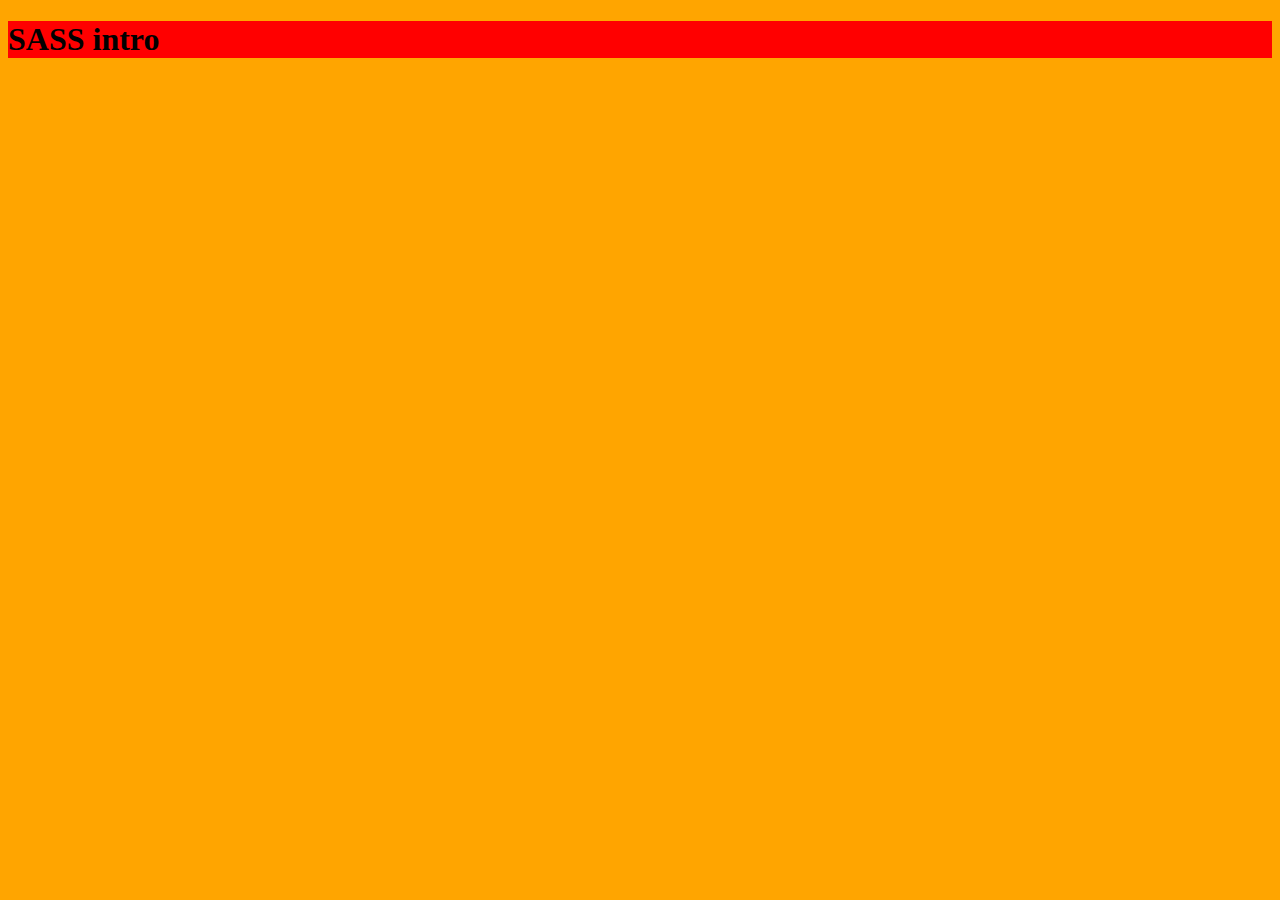
==== intro/index.html @ 49898c7f "first commit" ====
<!DOCTYPE html>
<html lang="en">
<head>
    <meta charset="UTF-8">
    <meta name="viewport" content="width=device-width, initial-scale=1.0">
    <title>Document</title>
    <link rel="stylesheet" href="style.css">
</head>
<body>
    <h1>SASS intro</h1>
    
</body>
</html>
---- intro/style.css ----
body {
  background-color: orange;
}
body h1 {
  background-color: red;
}

/*# sourceMappingURL=style.css.map */
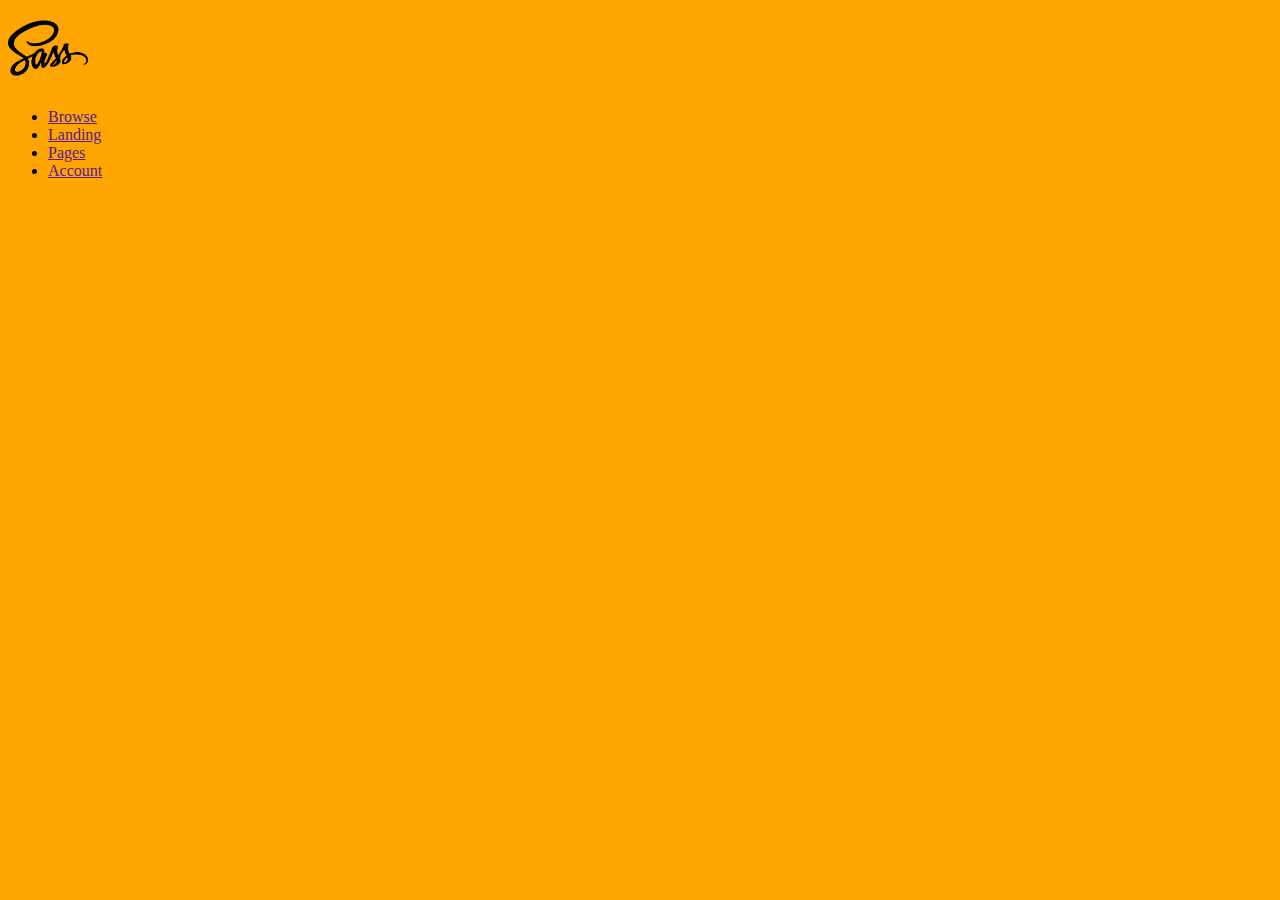
==== commit 322d2c3a: "add" ====
--- a/intro/index.html
+++ b/intro/index.html
@@ -7,7 +7,19 @@
     <link rel="stylesheet" href="style.css">
 </head>
 <body>
-    <h1>SASS intro</h1>
+    <header>
+        <div>
+            <img src="./img/sass-logo.png" alt="logo" width="80px">
+        </div>
+        <div>
+            <ul>
+                <li><a href="">Browse</a></li>
+                <li><a href="">Landing</a></li>
+                <li><a href="">Pages</a></li>
+                <li><a href="">Account</a></li>
+            </ul>
+        </div>
+    </header>
     
 </body>
 </html>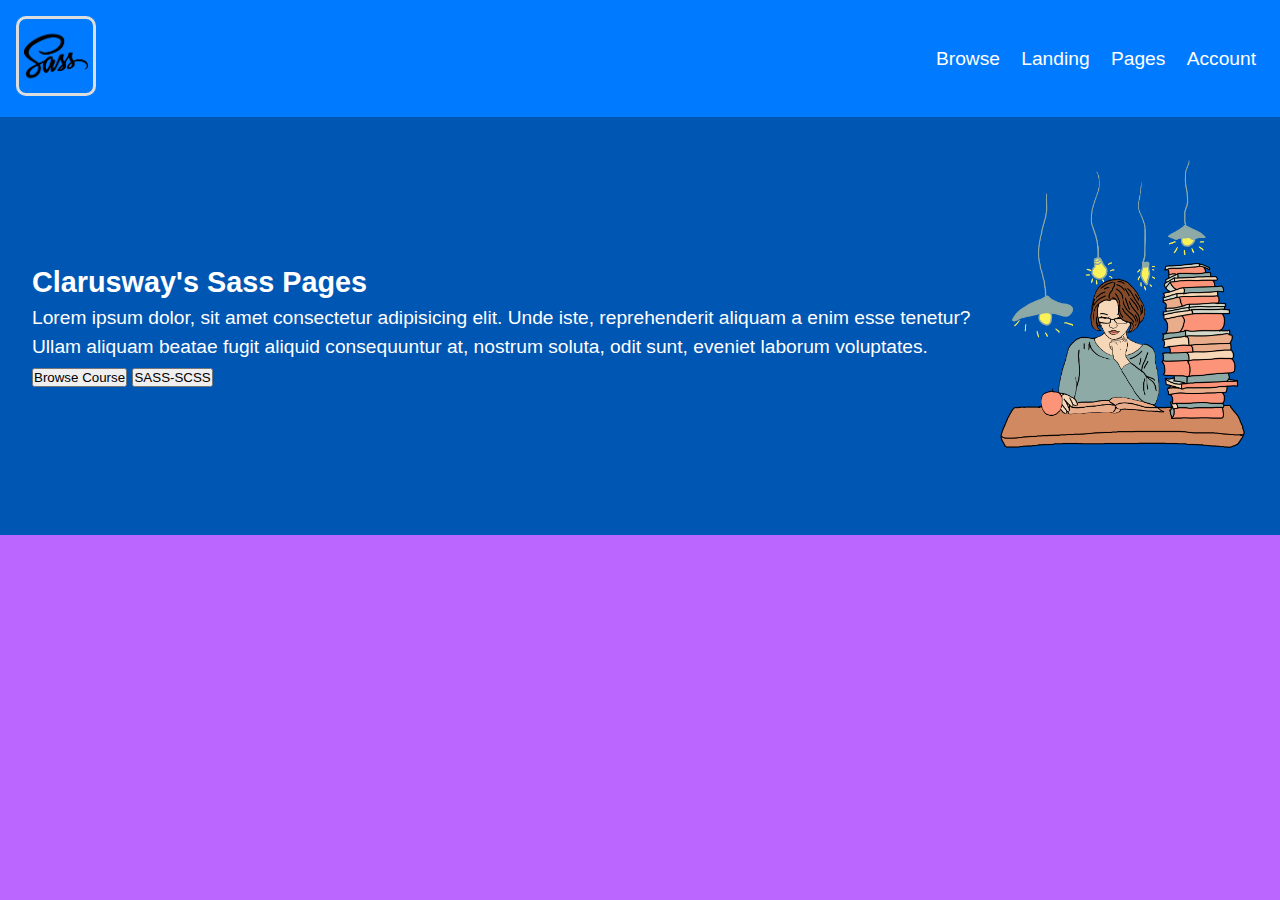
==== commit 9bd5b45f: "add" ====
--- a/intro/index.html
+++ b/intro/index.html
@@ -9,7 +9,7 @@
 <body>
     <header>
         <div>
-            <img src="./img/sass-logo.png" alt="logo" width="80px">
+            <img src="./img/sass-logo.png" alt="logo">
         </div>
         <div>
             <ul>
@@ -20,6 +20,19 @@
             </ul>
         </div>
     </header>
+    <main>
+        <section class="banner">
+<aside>
+    <h2>Clarusway's Sass Pages</h2>
+    <p>Lorem ipsum dolor, sit amet consectetur adipisicing elit. Unde iste, reprehenderit aliquam a enim esse tenetur? Ullam aliquam beatae fugit aliquid consequuntur at, nostrum soluta, odit sunt, eveniet laborum voluptates.</p>
+    <div>
+        <button>Browse Course</button>
+        <button>SASS-SCSS</button>
+    </div>
+</aside>
+<img src="./img/banner.png" width="300px" alt="banner">
+        </section>
+    </main>
     
 </body>
 </html>--- a/intro/style.css
+++ b/intro/style.css
@@ -1,8 +1,62 @@
+* {
+  margin: 0;
+  padding: 0;
+  box-sizing: border-box;
+}
+
 body {
-  background-color: orange;
+  background-color: #bb66ff;
+  font-family: Arial, Helvetica, sans-serif;
+  font-size: 1.2rem;
+  color: #333;
 }
-body h1 {
-  background-color: red;
+
+/* --------------- header -------------- */
+header {
+  background-color: #007bff;
+  display: flex;
+  justify-content: space-between;
+  align-items: center;
+  padding: 1rem;
+}
+header img {
+  width: 80px;
+  border: solid #ddd;
+  padding: 5px;
+  border-radius: 10px;
+}
+header ul {
+  list-style-type: none;
+}
+header ul li {
+  display: inline-block;
+  padding: 0.5rem;
+}
+header ul li:hover {
+  text-decoration: underline;
+}
+header ul li a {
+  text-decoration: none;
+  color: white;
+}
+header ul li a:hover {
+  color: #333;
+}
+
+/* ------------- Banner ------------- */
+.banner {
+  background-color: #0056B3;
+  display: flex;
+  justify-content: space-between;
+  align-items: center;
+  padding: 2rem;
+  color: white;
+  line-height: 1.5;
+}
+.banner img {
+  width: 30%;
+  max-width: 400px;
+  min-width: 250px;
 }
 
 /*# sourceMappingURL=style.css.map */
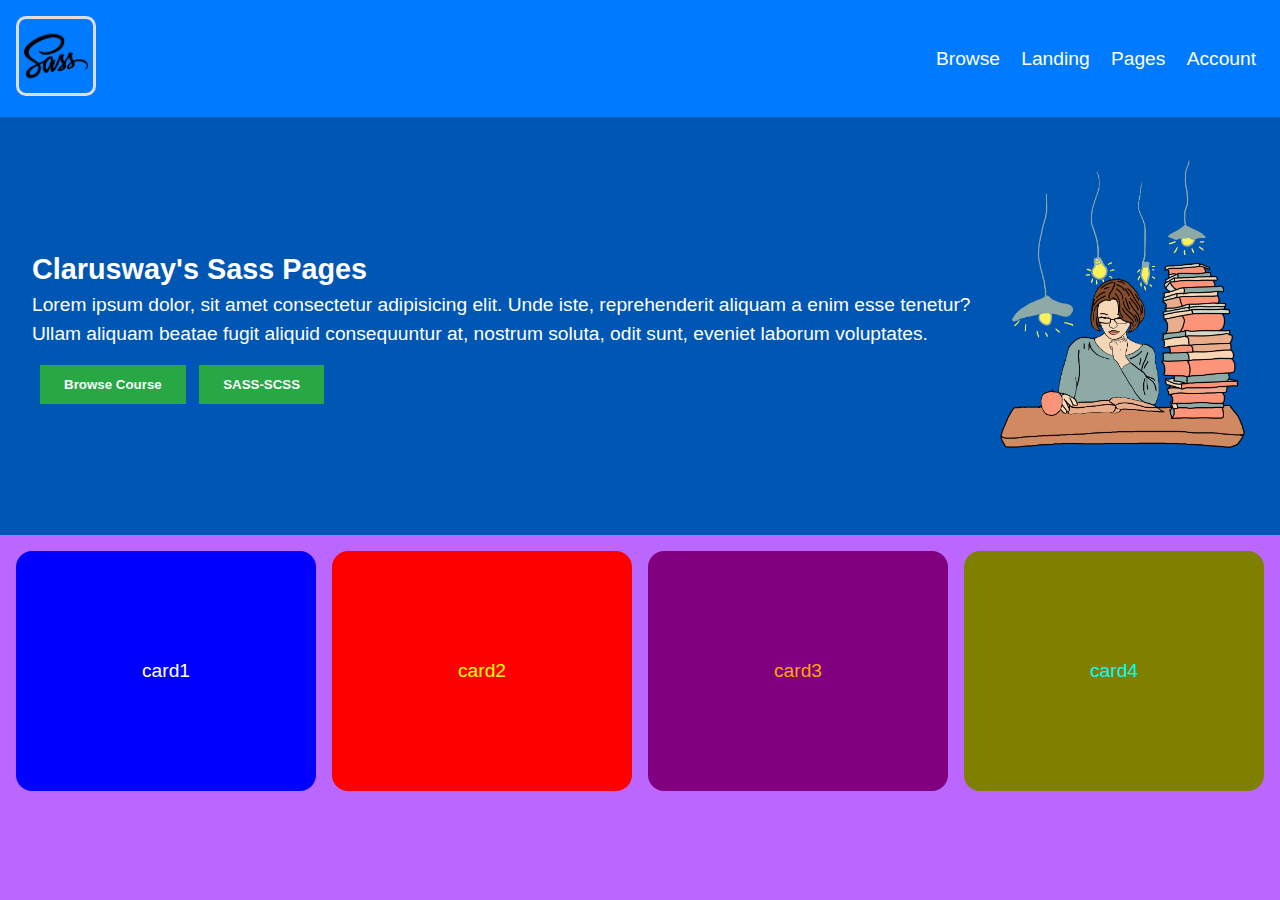
==== commit 5b817280: "add" ====
--- a/intro/index.html
+++ b/intro/index.html
@@ -32,6 +32,13 @@
 </aside>
 <img src="./img/banner.png" width="300px" alt="banner">
         </section>
+
+        <section class="cards">
+            <div class="card1">card1</div>
+            <div class="card2">card2</div>
+            <div class="card3">card3</div>
+            <div class="card4">card4</div>
+        </section>
     </main>
     
 </body>
--- a/intro/style.css
+++ b/intro/style.css
@@ -4,6 +4,9 @@
   box-sizing: border-box;
 }
 
+/* ---------------------------------- */
+/*        Variable Declaration        */
+/* ---------------------------------- */
 body {
   background-color: #bb66ff;
   font-family: Arial, Helvetica, sans-serif;
@@ -45,7 +48,7 @@
 
 /* ------------- Banner ------------- */
 .banner {
-  background-color: #0056B3;
+  background-color: #0056b3;
   display: flex;
   justify-content: space-between;
   align-items: center;
@@ -53,10 +56,71 @@
   color: white;
   line-height: 1.5;
 }
+.banner aside button {
+  background-color: #28a745;
+  padding: 0.75rem 1.5rem;
+  border: none;
+  margin-top: 1rem;
+  margin-left: 0.5rem;
+  color: #f8f9fa;
+  font-weight: bold;
+}
+.banner aside button:hover {
+  background-color: #1e7e34;
+  cursor: pointer;
+  transform: scale(0.97);
+}
 .banner img {
   width: 30%;
   max-width: 400px;
   min-width: 250px;
 }
 
+/* -------------- CARDS ------------- */
+.cards {
+  display: flex;
+  gap: 1rem;
+  padding: 1rem;
+}
+.cards .card1 {
+  background-color: blue;
+  width: 25%;
+  height: 15rem;
+  border-radius: 1rem;
+  color: white;
+  display: flex;
+  justify-content: center;
+  align-items: center;
+}
+.cards .card2 {
+  background-color: red;
+  width: 25%;
+  height: 15rem;
+  border-radius: 1rem;
+  color: yellow;
+  display: flex;
+  justify-content: center;
+  align-items: center;
+}
+.cards .card3 {
+  background-color: purple;
+  width: 25%;
+  height: 15rem;
+  border-radius: 1rem;
+  color: orange;
+  display: flex;
+  justify-content: center;
+  align-items: center;
+}
+.cards .card4 {
+  background-color: olive;
+  width: 25%;
+  height: 15rem;
+  border-radius: 1rem;
+  color: aqua;
+  display: flex;
+  justify-content: center;
+  align-items: center;
+}
+
 /*# sourceMappingURL=style.css.map */
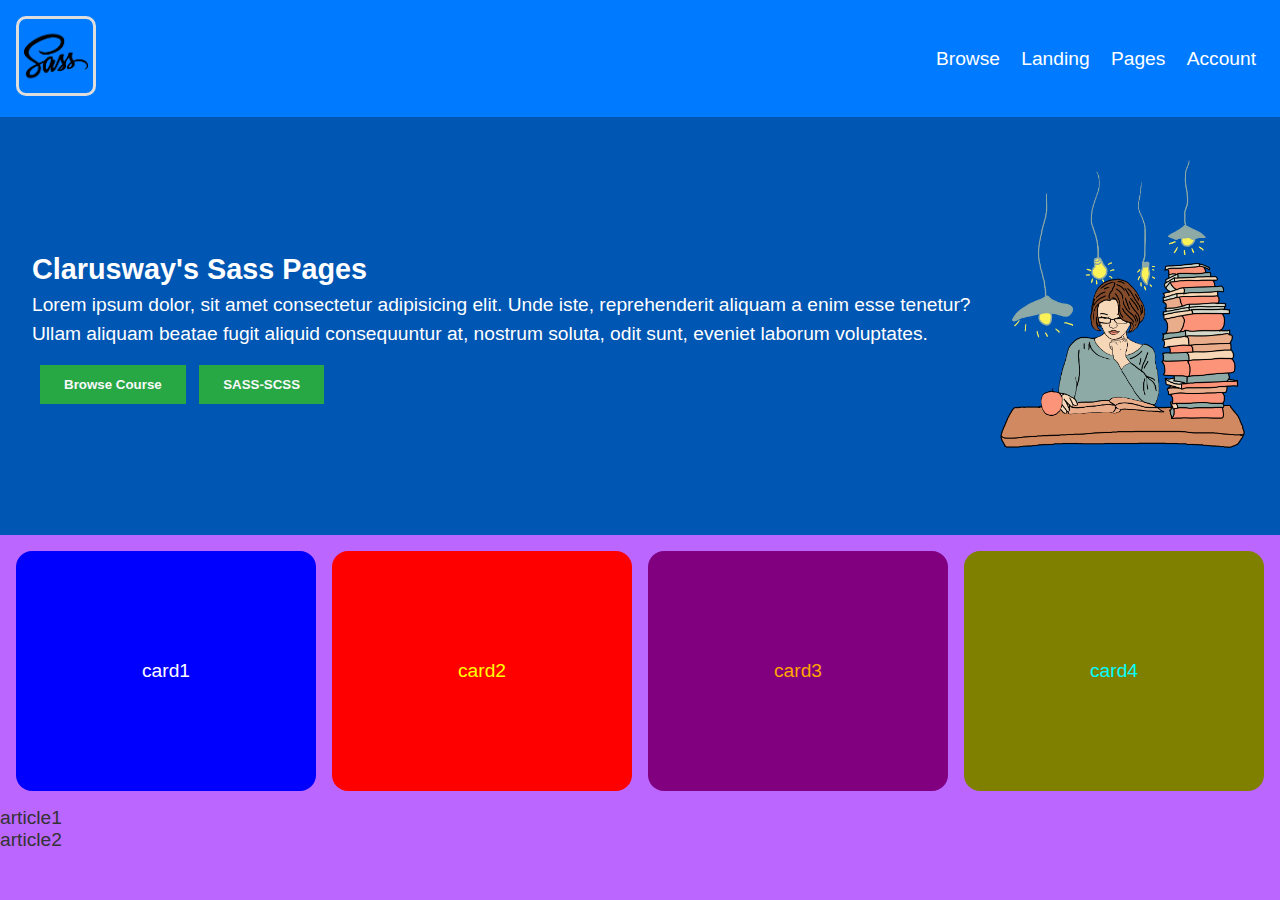
==== commit 31700619: "add" ====
--- a/intro/index.html
+++ b/intro/index.html
@@ -39,6 +39,16 @@
             <div class="card3">card3</div>
             <div class="card4">card4</div>
         </section>
+
+        <section class="articles">
+            <article class="article1">article1</article>
+            <article class="article2">article2</article>
+        </section>
+
+
+
+
+
     </main>
     
 </body>
--- a/intro/style.css
+++ b/intro/style.css
@@ -123,4 +123,8 @@
   align-items: center;
 }
 
+/* ---------------------------------- */
+/*               EXTEND               */
+/* ---------------------------------- */
+
 /*# sourceMappingURL=style.css.map */
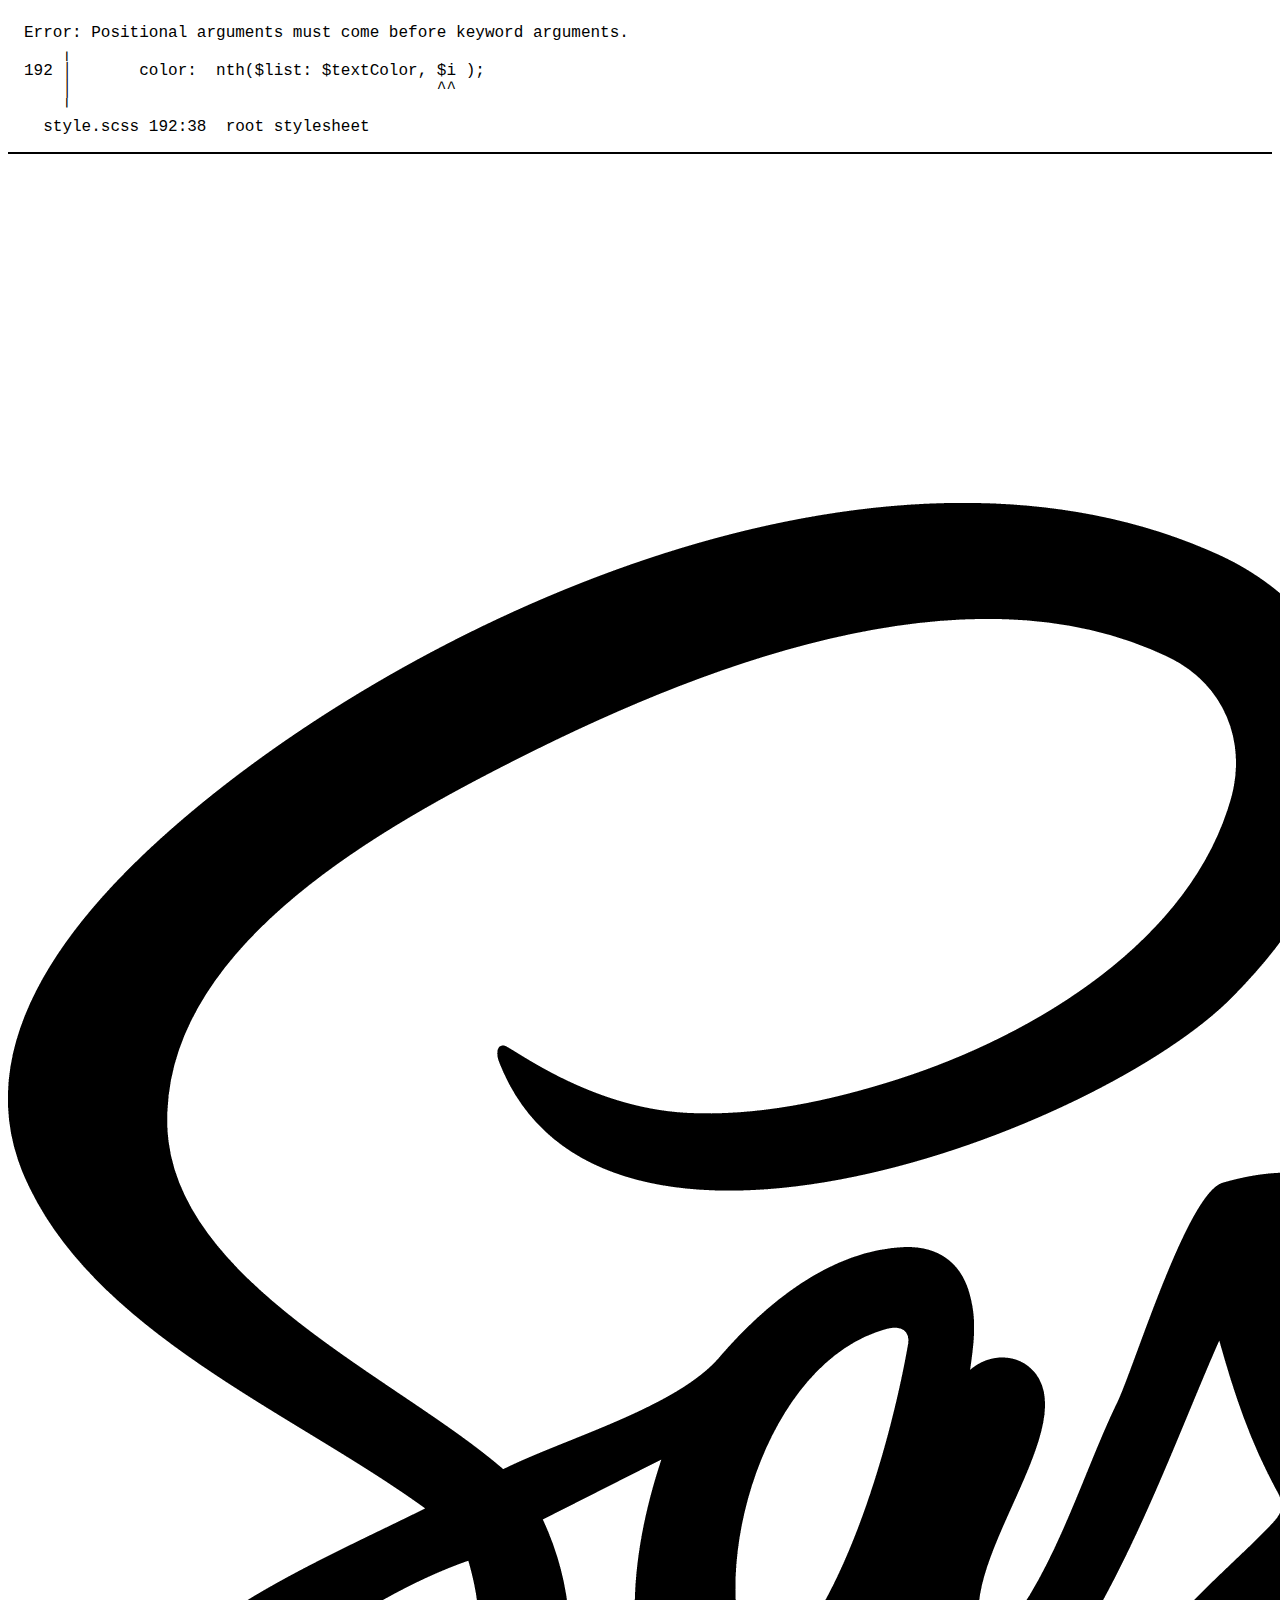
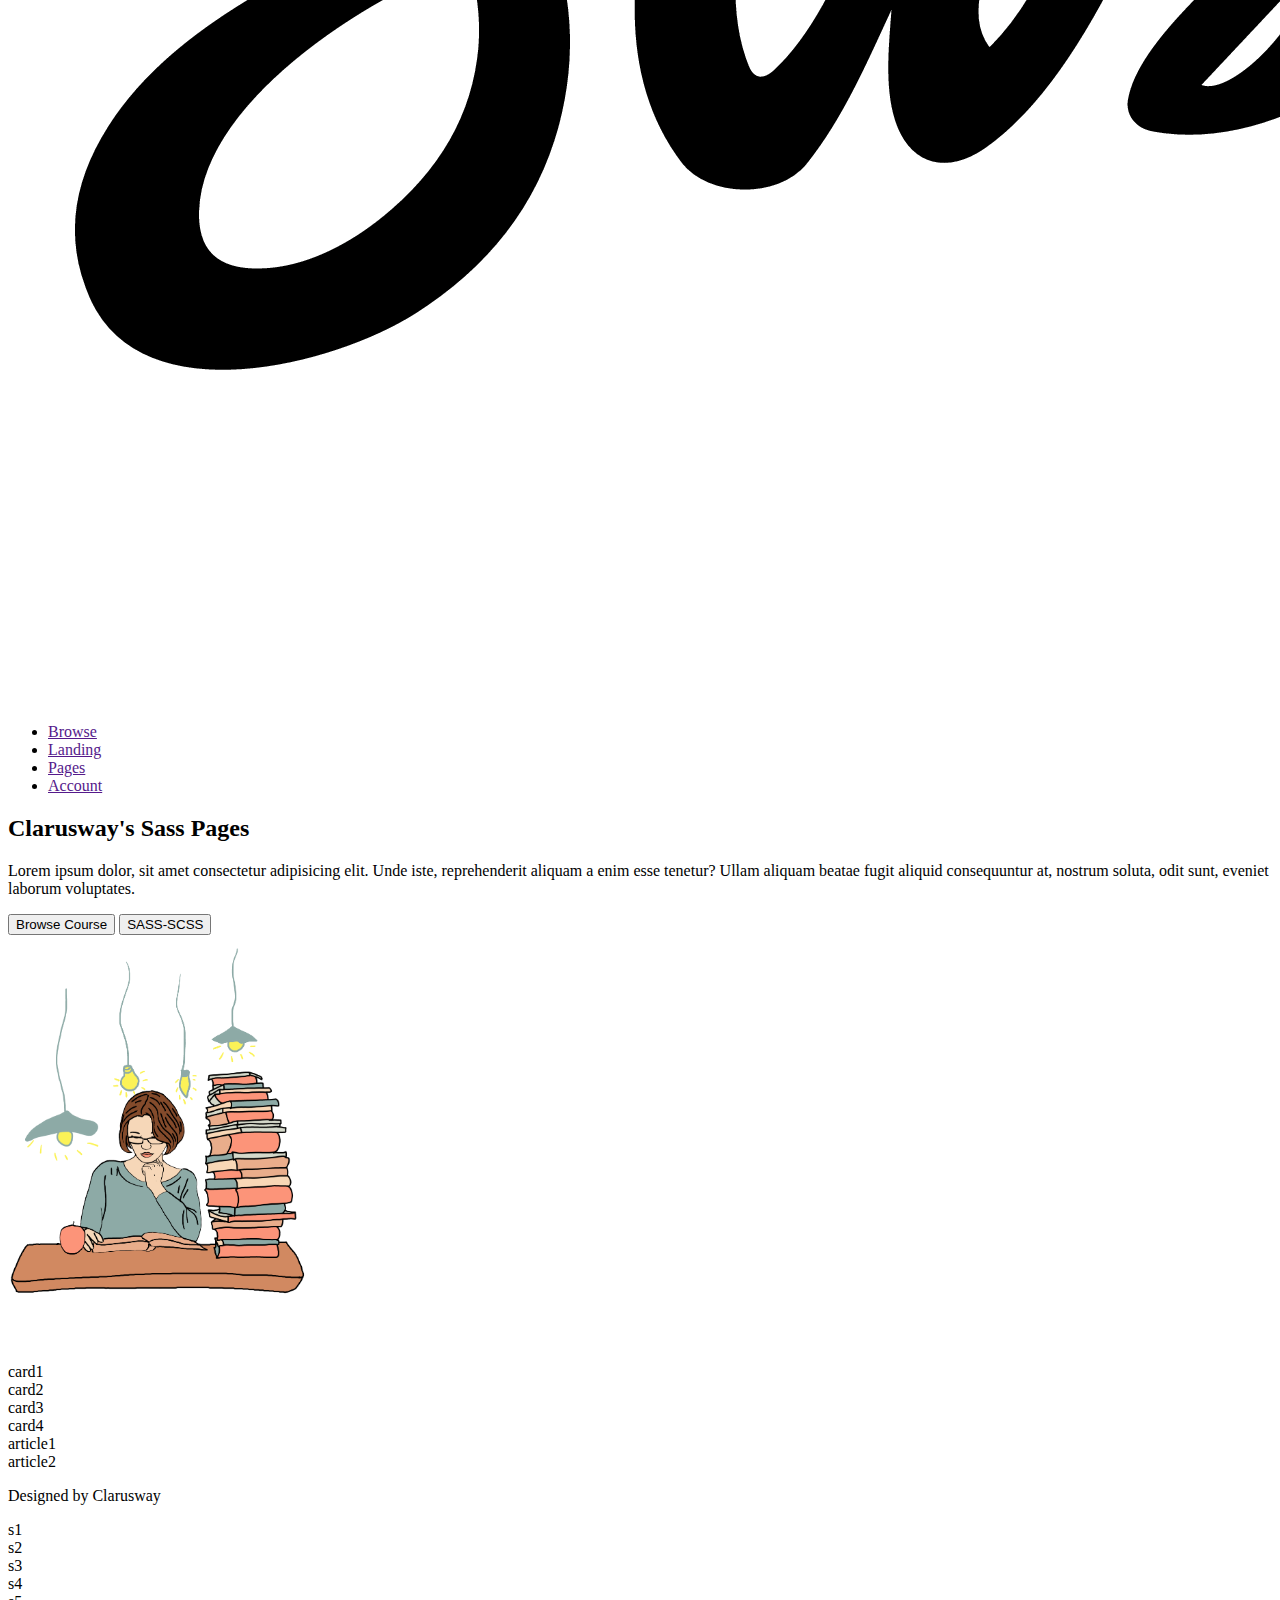
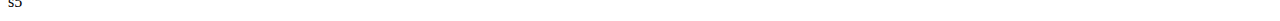
==== commit 714d8c13: "add" ====
--- a/intro/index.html
+++ b/intro/index.html
@@ -44,6 +44,16 @@
             <article class="article1">article1</article>
             <article class="article2">article2</article>
         </section>
+        <footer>
+            <p>Designed by Clarusway</p>
+            <div class="social-icons">
+                <div class="social1">s1</div>
+                <div class="social2">s2</div>
+                <div class="social3">s3</div>
+                <div class="social4">s4</div>
+                <div class="social5">s5</div>
+            </div>
+        </footer>
 
 
 
--- a/intro/style.css
+++ b/intro/style.css
@@ -1,130 +1,17 @@
-* {
-  margin: 0;
-  padding: 0;
-  box-sizing: border-box;
+/* Error: Positional arguments must come before keyword arguments.
+ *     ,
+ * 192 |       color:  nth($list: $textColor, $i );
+ *     |                                      ^^
+ *     '
+ *   style.scss 192:38  root stylesheet */
+
+body::before {
+  font-family: "Source Code Pro", "SF Mono", Monaco, Inconsolata, "Fira Mono",
+      "Droid Sans Mono", monospace, monospace;
+  white-space: pre;
+  display: block;
+  padding: 1em;
+  margin-bottom: 1em;
+  border-bottom: 2px solid black;
+  content: "Error: Positional arguments must come before keyword arguments.\a     \2577 \a 192 \2502        color:  nth($list: $textColor, $i );\d\a     \2502                                       ^^\a     \2575 \a   style.scss 192:38  root stylesheet";
 }
-
-/* ---------------------------------- */
-/*        Variable Declaration        */
-/* ---------------------------------- */
-body {
-  background-color: #bb66ff;
-  font-family: Arial, Helvetica, sans-serif;
-  font-size: 1.2rem;
-  color: #333;
-}
-
-/* --------------- header -------------- */
-header {
-  background-color: #007bff;
-  display: flex;
-  justify-content: space-between;
-  align-items: center;
-  padding: 1rem;
-}
-header img {
-  width: 80px;
-  border: solid #ddd;
-  padding: 5px;
-  border-radius: 10px;
-}
-header ul {
-  list-style-type: none;
-}
-header ul li {
-  display: inline-block;
-  padding: 0.5rem;
-}
-header ul li:hover {
-  text-decoration: underline;
-}
-header ul li a {
-  text-decoration: none;
-  color: white;
-}
-header ul li a:hover {
-  color: #333;
-}
-
-/* ------------- Banner ------------- */
-.banner {
-  background-color: #0056b3;
-  display: flex;
-  justify-content: space-between;
-  align-items: center;
-  padding: 2rem;
-  color: white;
-  line-height: 1.5;
-}
-.banner aside button {
-  background-color: #28a745;
-  padding: 0.75rem 1.5rem;
-  border: none;
-  margin-top: 1rem;
-  margin-left: 0.5rem;
-  color: #f8f9fa;
-  font-weight: bold;
-}
-.banner aside button:hover {
-  background-color: #1e7e34;
-  cursor: pointer;
-  transform: scale(0.97);
-}
-.banner img {
-  width: 30%;
-  max-width: 400px;
-  min-width: 250px;
-}
-
-/* -------------- CARDS ------------- */
-.cards {
-  display: flex;
-  gap: 1rem;
-  padding: 1rem;
-}
-.cards .card1 {
-  background-color: blue;
-  width: 25%;
-  height: 15rem;
-  border-radius: 1rem;
-  color: white;
-  display: flex;
-  justify-content: center;
-  align-items: center;
-}
-.cards .card2 {
-  background-color: red;
-  width: 25%;
-  height: 15rem;
-  border-radius: 1rem;
-  color: yellow;
-  display: flex;
-  justify-content: center;
-  align-items: center;
-}
-.cards .card3 {
-  background-color: purple;
-  width: 25%;
-  height: 15rem;
-  border-radius: 1rem;
-  color: orange;
-  display: flex;
-  justify-content: center;
-  align-items: center;
-}
-.cards .card4 {
-  background-color: olive;
-  width: 25%;
-  height: 15rem;
-  border-radius: 1rem;
-  color: aqua;
-  display: flex;
-  justify-content: center;
-  align-items: center;
-}
-
-/* ---------------------------------- */
-/*               EXTEND               */
-/* ---------------------------------- */
-
-/*# sourceMappingURL=style.css.map */
